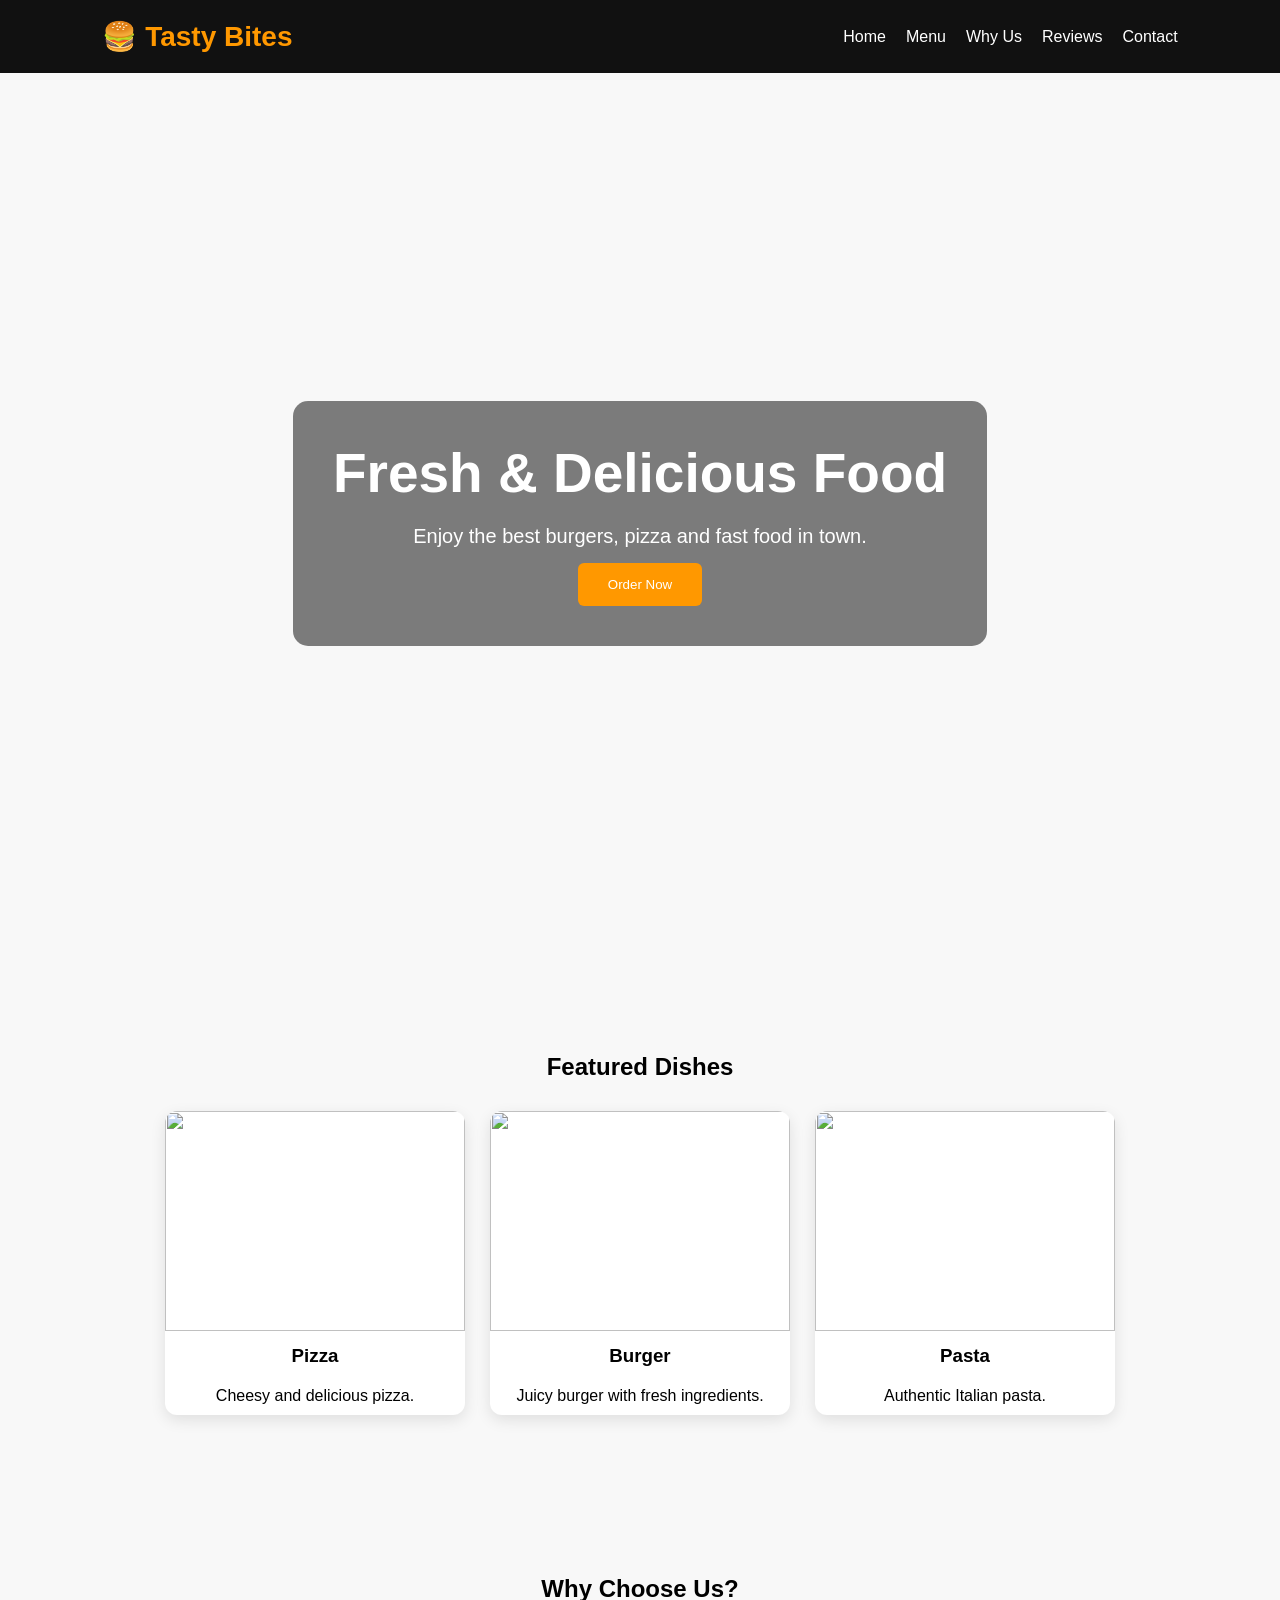
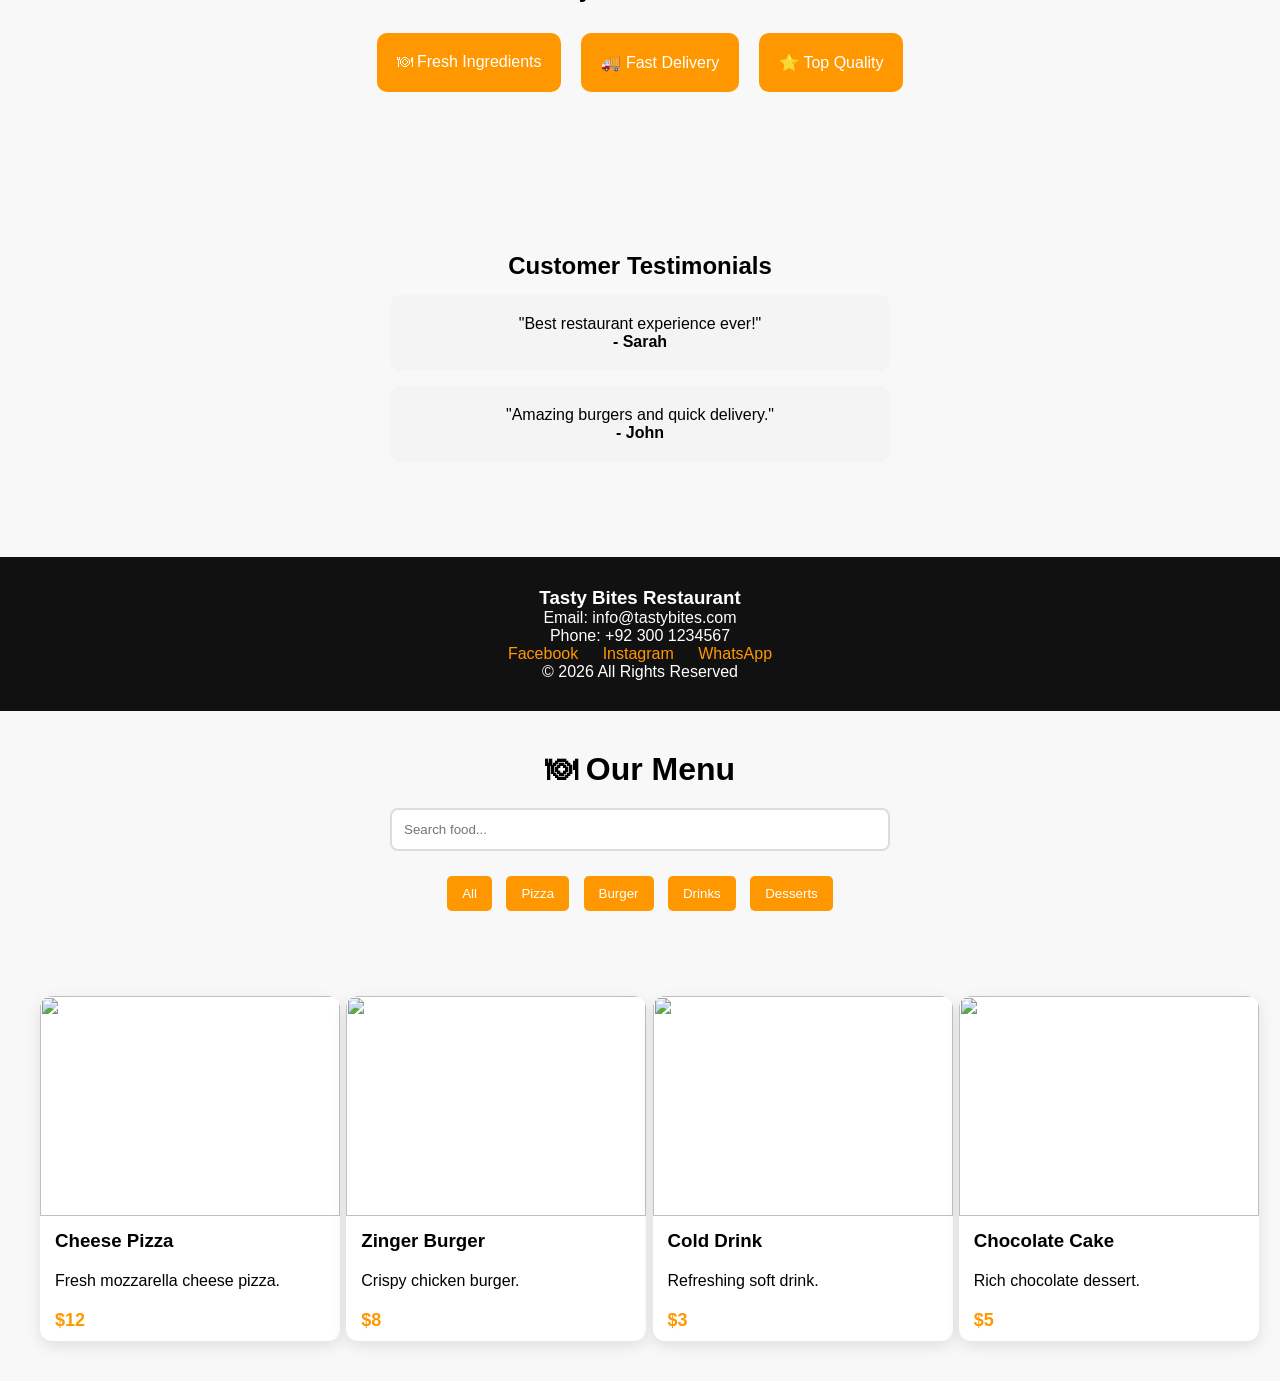
==== index.html @ b4382f6a "Add files via upload" ====
<!DOCTYPE html>
<html lang="en">
<head>
<meta charset="UTF-8">
<meta name="viewport" content="width=device-width, initial-scale=1.0">
<title>Tasty Bites Restaurant</title>
<link rel="stylesheet" href="style.css">
</head>
<body>

<nav class="navbar">
    <div class="logo">🍔 Tasty Bites</div>

    <ul class="nav-links">
        <li><a href="#home">Home</a></li>
        <li><a href="#dishes">Menu</a></li>
        <li><a href="#about">Why Us</a></li>
        <li><a href="#reviews">Reviews</a></li>
        <li><a href="#contact">Contact</a></li>
    </ul>

    <div class="menu-btn">☰</div>
</nav>

<section class="hero" id="home">
    <div class="hero-content">
        <h1>Fresh & Delicious Food</h1>
        <p>Enjoy the best burgers, pizza and fast food in town.</p>
        <button class="btn">Order Now</button>
    </div>
</section>

<section class="featured" id="dishes">
    <h2>Featured Dishes</h2>

    <div class="cards">

        <div class="card">
            <img src="https://images.unsplash.com/photo-1513104890138-7c749659a591?w=600">
            <h3>Pizza</h3>
            <p>Cheesy and delicious pizza.</p>
        </div>

        <div class="card">
            <img src="https://images.unsplash.com/photo-1568901346375-23c9450c58cd?w=600">
            <h3>Burger</h3>
            <p>Juicy burger with fresh ingredients.</p>
        </div>

        <div class="card">
            <img src="https://images.unsplash.com/photo-1626082927389-6cd097cdc6ec?w=600">
            <h3>Pasta</h3>
            <p>Authentic Italian pasta.</p>
        </div>

    </div>
</section>

<section class="why-us" id="about">
    <h2>Why Choose Us?</h2>

    <div class="features">
        <div class="feature">🍽 Fresh Ingredients</div>
        <div class="feature">🚚 Fast Delivery</div>
        <div class="feature">⭐ Top Quality</div>
    </div>
</section>

<section class="testimonials" id="reviews">
    <h2>Customer Testimonials</h2>

    <div class="review">
        <p>"Best restaurant experience ever!"</p>
        <h4>- Sarah</h4>
    </div>

    <div class="review">
        <p>"Amazing burgers and quick delivery."</p>
        <h4>- John</h4>
    </div>
</section>

<footer id="contact">
    <h3>Tasty Bites Restaurant</h3>
    <p>Email: info@tastybites.com</p>
    <p>Phone: +92 300 1234567</p>

    <div class="social">
        <a href="#">Facebook</a>
        <a href="#">Instagram</a>
        <a href="#">WhatsApp</a>
    </div>

    <p>© 2026 All Rights Reserved</p>
</footer>

<header>
    <h1>🍽 Our Menu</h1>

    <input type="text" id="search" placeholder="Search food...">

    <div class="filter-buttons">
        <button onclick="filterMenu('all')">All</button>
        <button onclick="filterMenu('pizza')">Pizza</button>
        <button onclick="filterMenu('burger')">Burger</button>
        <button onclick="filterMenu('drink')">Drinks</button>
        <button onclick="filterMenu('dessert')">Desserts</button>
    </div>
</header>

<section class="menu-container">

    <div class="card pizza">
        <img src="https://images.unsplash.com/photo-1513104890138-7c749659a591?w=600" alt="">
        <h3>Cheese Pizza</h3>
        <p>Fresh mozzarella cheese pizza.</p>
        <span>$12</span>
    </div>

    <div class="card burger">
        <img src="https://images.unsplash.com/photo-1568901346375-23c9450c58cd?w=600" alt="">
        <h3>Zinger Burger</h3>
        <p>Crispy chicken burger.</p>
        <span>$8</span>
    </div>

    <div class="card drink">
        <img src="https://images.unsplash.com/photo-1544145945-f90425340c7e?w=600" alt="">
        <h3>Cold Drink</h3>
        <p>Refreshing soft drink.</p>
        <span>$3</span>
    </div>

    <div class="card dessert">
        <img src="https://images.unsplash.com/photo-1551024506-0bccd828d307?w=600" alt="">
        <h3>Chocolate Cake</h3>
        <p>Rich chocolate dessert.</p>
        <span>$5</span>
    </div>

</section>



<script src="script.js"></script>

</body>
</html>
---- style.css ----
*{
margin:0;
padding:0;
box-sizing:border-box;
font-family:Arial,sans-serif;
}

html{
scroll-behavior:smooth;
}

.navbar{
display:flex;
justify-content:space-between;
align-items:center;
padding:20px 8%;
background:#111;
color:#fff;
position:sticky;
top:0;
z-index:100;
}

.logo{
font-size:28px;
font-weight:bold;
color:#ff9800;
}

.nav-links{
display:flex;
list-style:none;
gap:20px;
}

.nav-links a{
color:white;
text-decoration:none;
transition:.3s;
}

.nav-links a:hover{
color:#ff9800;
}

.menu-btn{
display:none;
font-size:28px;
cursor:pointer;
}

.hero{
height:100vh;
background:url("https://images.unsplash.com/photo-1504674900247-0877df9cc836?w=1200") center/cover;
display:flex;
justify-content:center;
align-items:center;
text-align:center;
color:white;
}

.hero-content{
background:rgba(0,0,0,.5);
padding:40px;
border-radius:15px;
animation:fadeIn 1.2s ease;
}

.hero h1{
font-size:55px;
}

.hero p{
margin:15px 0;
font-size:20px;
}

.btn{
padding:14px 30px;
background:#ff9800;
border:none;
border-radius:6px;
color:white;
cursor:pointer;
transition:.3s;
}

.btn:hover{
transform:translateY(-5px);
box-shadow:0 10px 20px rgba(255,152,0,.4);
}

.featured,
.why-us,
.testimonials{
padding:80px 8%;
text-align:center;
}

.cards{
display:flex;
gap:25px;
justify-content:center;
flex-wrap:wrap;
margin-top:30px;
}

.card{
width:300px;
background:white;
border-radius:12px;
overflow:hidden;
box-shadow:0 5px 15px rgba(0,0,0,.1);
transition:.4s;
}

.card:hover{
transform:translateY(-10px);
box-shadow:0 15px 25px rgba(0,0,0,.2);
}

.card img{
width:100%;
height:220px;
object-fit:cover;
transition:.4s;
}

.card:hover img{
transform:scale(1.1);
}

.card h3,
.card p{
padding:10px;
}

.features{
display:flex;
justify-content:center;
gap:20px;
flex-wrap:wrap;
margin-top:30px;
}

.feature{
background:#ff9800;
padding:20px;
border-radius:10px;
color:white;
}

.review{
background:#f4f4f4;
max-width:500px;
margin:15px auto;
padding:20px;
border-radius:10px;
}

footer{
background:#111;
color:white;
text-align:center;
padding:30px;
}

.social a{
color:#ff9800;
margin:0 10px;
text-decoration:none;
}

@keyframes fadeIn{
from{
opacity:0;
transform:translateY(30px);
}
to{
opacity:1;
transform:translateY(0);
}
}

@media(max-width:768px){

.menu-btn{
display:block;
}

.nav-links{
display:none;
flex-direction:column;
position:absolute;
top:70px;
right:20px;
background:#222;
padding:20px;
border-radius:10px;
}

.nav-links.active{
display:flex;
}

.hero h1{
font-size:36px;
}
}
*{
margin:0;
padding:0;
box-sizing:border-box;
font-family:Arial,sans-serif;
}

body{
background:#f8f8f8;
}

header{
text-align:center;
padding:40px 20px;
}

h1{
margin-bottom:20px;
}

#search{
width:80%;
max-width:500px;
padding:12px;
border:2px solid #ddd;
border-radius:8px;
margin-bottom:20px;
}

#search:focus{
outline:none;
border-color:#ff9800;
}

.filter-buttons button{
padding:10px 15px;
margin:5px;
border:none;
background:#ff9800;
color:white;
border-radius:5px;
cursor:pointer;
transition:.3s;
}

.filter-buttons button:hover{
background:#111;
}

.menu-container{
display:grid;
grid-template-columns:repeat(auto-fit,minmax(280px,1fr));
gap:25px;
padding:40px;
}

.card{
background:white;
border-radius:12px;
overflow:hidden;
box-shadow:0 5px 15px rgba(0,0,0,.1);
transition:.4s;
}

.card:hover{
transform:translateY(-10px);
box-shadow:0 15px 25px rgba(0,0,0,.2);
}

.card img{
width:100%;
height:220px;
object-fit:cover;
transition:.4s;
}

.card:hover img{
transform:scale(1.08);
}

.card h3,
.card p,
.card span{
padding:10px 15px;
}

.card span{
display:block;
font-weight:bold;
color:#ff9800;
font-size:18px;
}
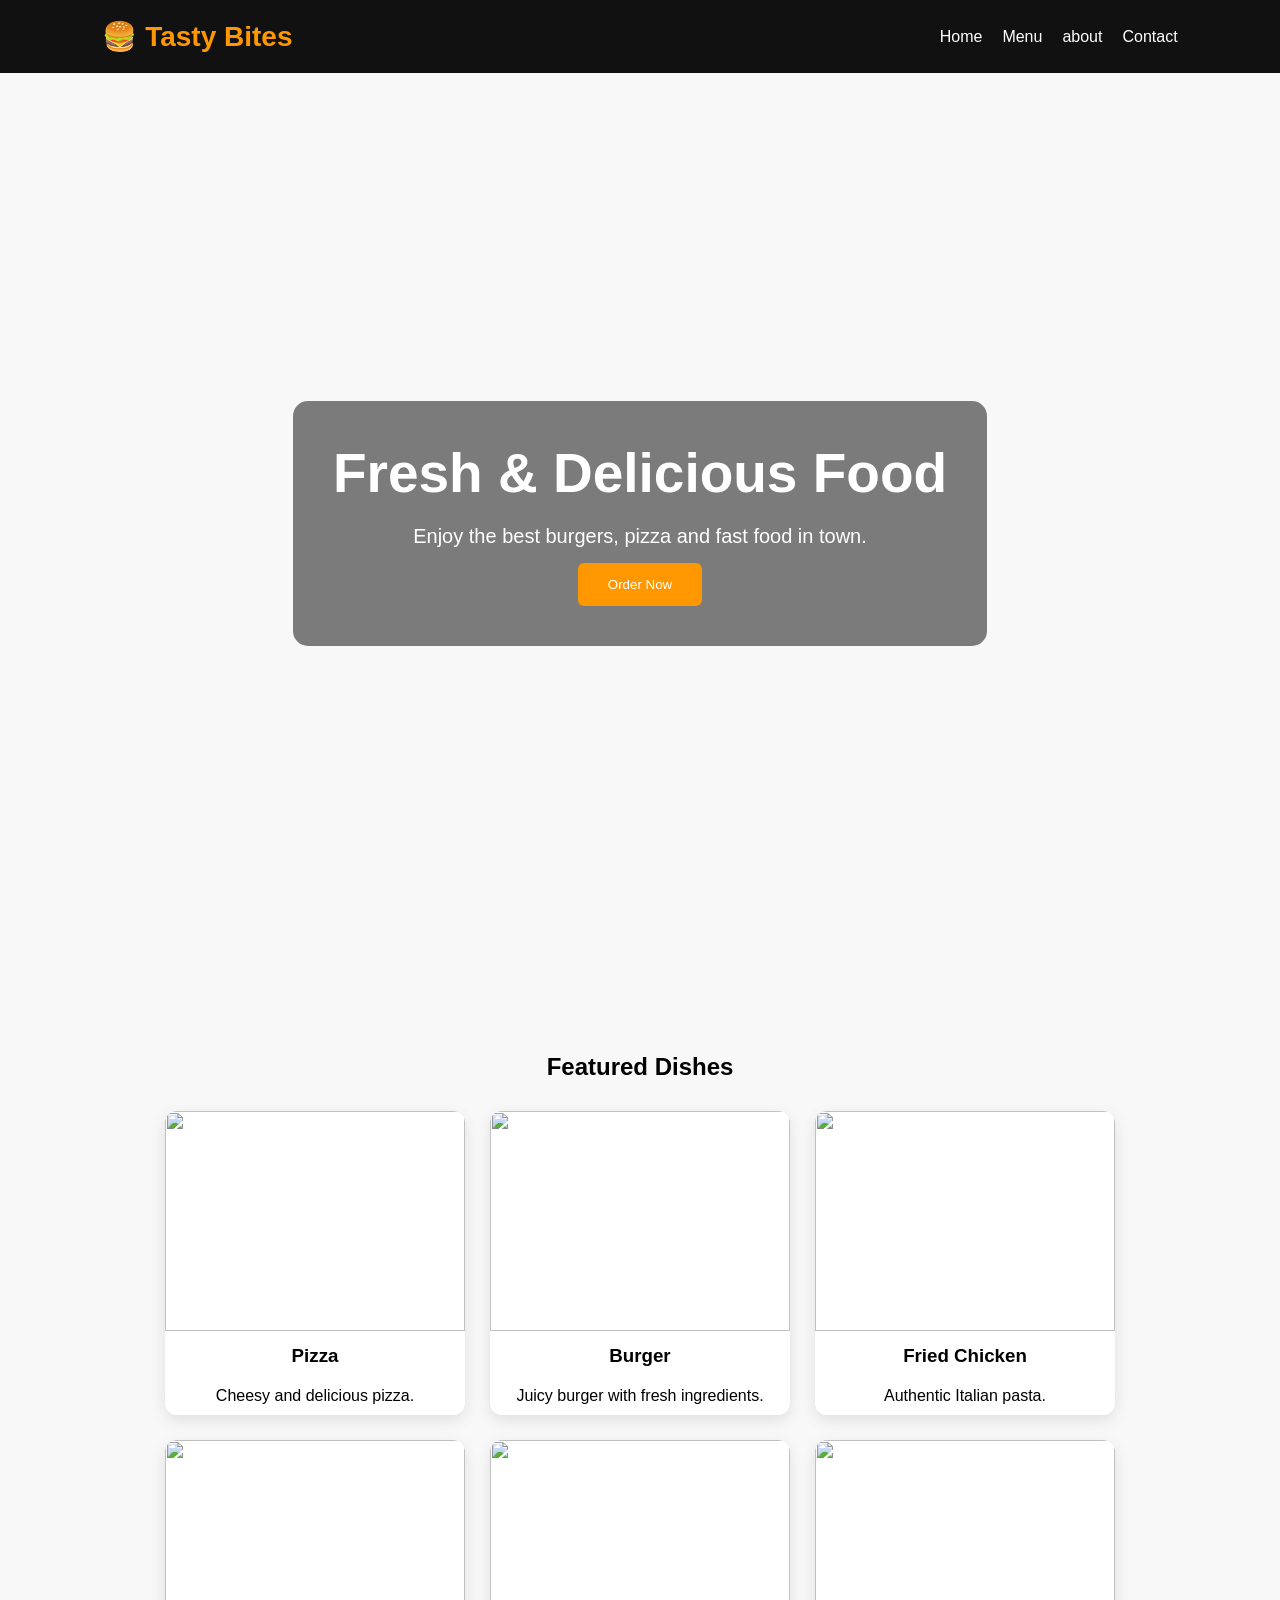
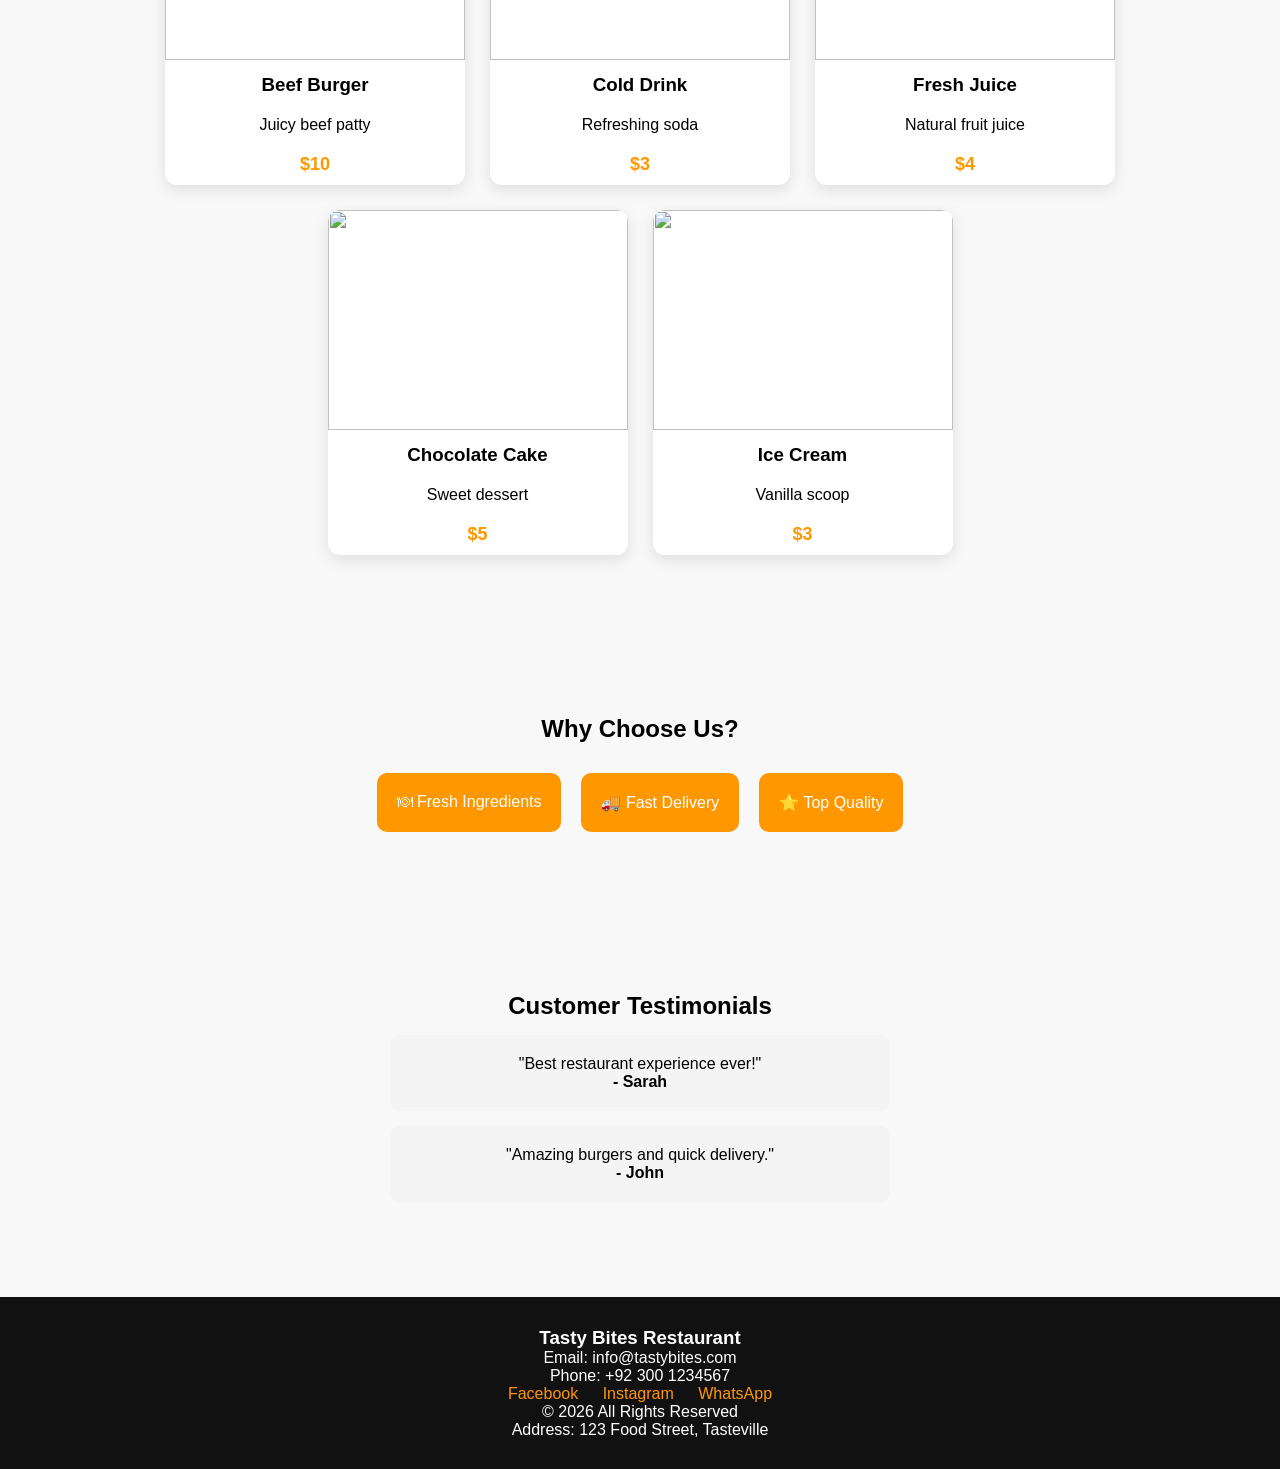
==== commit 4ca5c96b: "Add files via upload" ====
--- a/index.html
+++ b/index.html
@@ -1,148 +1,140 @@
 <!DOCTYPE html>
 <html lang="en">
+
 <head>
-<meta charset="UTF-8">
-<meta name="viewport" content="width=device-width, initial-scale=1.0">
-<title>Tasty Bites Restaurant</title>
-<link rel="stylesheet" href="style.css">
+    <meta charset="UTF-8">
+    <meta name="viewport" content="width=device-width, initial-scale=1.0">
+    <title>Tasty Bites Restaurant</title>
+    <link rel="stylesheet" href="style.css">
 </head>
+
 <body>
 
-<nav class="navbar">
-    <div class="logo">🍔 Tasty Bites</div>
+    <nav class="navbar">
+        <div class="logo">🍔 Tasty Bites</div>
 
-    <ul class="nav-links">
-        <li><a href="#home">Home</a></li>
-        <li><a href="#dishes">Menu</a></li>
-        <li><a href="#about">Why Us</a></li>
-        <li><a href="#reviews">Reviews</a></li>
-        <li><a href="#contact">Contact</a></li>
-    </ul>
+        <ul class="nav-links">
+            <li><a href="index.html">Home</a></li>
+            <li><a href="menu.html">Menu</a></li>
+            <li><a href="about.html">about</a></li>
+            <li><a href="contact.html">Contact</a></li>
+        </ul>
 
-    <div class="menu-btn">☰</div>
-</nav>
+        <div class="menu-btn">☰</div>
+    </nav>
 
-<section class="hero" id="home">
-    <div class="hero-content">
-        <h1>Fresh & Delicious Food</h1>
-        <p>Enjoy the best burgers, pizza and fast food in town.</p>
-        <button class="btn">Order Now</button>
-    </div>
-</section>
+    <section class="hero" id="home">
+        <div class="hero-content">
+            <h1>Fresh & Delicious Food</h1>
+            <p>Enjoy the best burgers, pizza and fast food in town.</p>
+             <button class="btn">Order Now</button> 
+             
+        </div>
+    </section>
 
-<section class="featured" id="dishes">
-    <h2>Featured Dishes</h2>
+    <section class="featured" id="dishes">
+        <h2>Featured Dishes</h2>
 
-    <div class="cards">
+        <div class="cards">
+
+            <div class="card">
+                <img src="https://images.unsplash.com/photo-1513104890138-7c749659a591?w=600">
+                <h3>Pizza</h3>
+                <p>Cheesy and delicious pizza.</p>
+            </div>
+
+            <div class="card">
+                <img src="https://images.unsplash.com/photo-1568901346375-23c9450c58cd?w=600">
+                <h3>Burger</h3>
+                <p>Juicy burger with fresh ingredients.</p>
+            </div>
+
+            <div class="card">
+                <img src="https://images.unsplash.com/photo-1626082927389-6cd097cdc6ec?w=600">
+                <h3>Fried Chicken</h3>
+                <p>Authentic Italian pasta.</p>
+            </div>
 
         <div class="card">
-            <img src="https://images.unsplash.com/photo-1513104890138-7c749659a591?w=600">
-            <h3>Pizza</h3>
-            <p>Cheesy and delicious pizza.</p>
+            <img src="https://images.unsplash.com/photo-1550547660-d9450f859349?w=600">
+            <h3>Beef Burger</h3>
+            <p>Juicy beef patty</p>
+            <span>$10</span>
+        </div>
+
+      
+        <div class="card">
+            <img src="https://images.unsplash.com/photo-1544145945-f90425340c7e?w=600">
+            <h3>Cold Drink</h3>
+            <p>Refreshing soda</p>
+            <span>$3</span>
         </div>
 
         <div class="card">
-            <img src="https://images.unsplash.com/photo-1568901346375-23c9450c58cd?w=600">
-            <h3>Burger</h3>
-            <p>Juicy burger with fresh ingredients.</p>
+            <img src="https://images.unsplash.com/photo-1528823872057-9c018a7a7553?w=600">
+            <h3>Fresh Juice</h3>
+            <p>Natural fruit juice</p>
+            <span>$4</span>
+        </div>
+
+      
+        <div class="card">
+            <img src="https://images.unsplash.com/photo-1551024506-0bccd828d307?w=600">
+            <h3>Chocolate Cake</h3>
+            <p>Sweet dessert</p>
+            <span>$5</span>
         </div>
 
         <div class="card">
-            <img src="https://images.unsplash.com/photo-1626082927389-6cd097cdc6ec?w=600">
-            <h3>Pasta</h3>
-            <p>Authentic Italian pasta.</p>
+            <img src="https://images.unsplash.com/photo-1488477181946-6428a0291777?w=600">
+            <h3>Ice Cream</h3>
+            <p>Vanilla scoop</p>
+            <span>$3</span>
         </div>
 
     </div>
-</section>
+    </section>
 
-<section class="why-us" id="about">
-    <h2>Why Choose Us?</h2>
+    <section class="why-us" id="about">
+        <h2>Why Choose Us?</h2>
 
-    <div class="features">
-        <div class="feature">🍽 Fresh Ingredients</div>
-        <div class="feature">🚚 Fast Delivery</div>
-        <div class="feature">⭐ Top Quality</div>
-    </div>
-</section>
+        <div class="features">
+            <div class="feature">🍽 Fresh Ingredients</div>
+            <div class="feature">🚚 Fast Delivery</div>
+            <div class="feature">⭐ Top Quality</div>
+        </div>
+    </section>
 
-<section class="testimonials" id="reviews">
-    <h2>Customer Testimonials</h2>
+    <section class="testimonials" id="reviews">
+        <h2>Customer Testimonials</h2>
 
-    <div class="review">
-        <p>"Best restaurant experience ever!"</p>
-        <h4>- Sarah</h4>
-    </div>
+        <div class="review">
+            <p>"Best restaurant experience ever!"</p>
+            <h4>- Sarah</h4>
+        </div>
 
-    <div class="review">
-        <p>"Amazing burgers and quick delivery."</p>
-        <h4>- John</h4>
-    </div>
-</section>
+        <div class="review">
+            <p>"Amazing burgers and quick delivery."</p>
+            <h4>- John</h4>
+        </div>
+    </section>
 
-<footer id="contact">
-    <h3>Tasty Bites Restaurant</h3>
-    <p>Email: info@tastybites.com</p>
-    <p>Phone: +92 300 1234567</p>
+    <footer id="contact">
+        <h3>Tasty Bites Restaurant</h3>
+        <p>Email: info@tastybites.com</p>
+        <p>Phone: +92 300 1234567</p>
 
-    <div class="social">
-        <a href="#">Facebook</a>
-        <a href="#">Instagram</a>
-        <a href="#">WhatsApp</a>
-    </div>
+        <div class="social">
+            <a href="#">Facebook</a>
+            <a href="#">Instagram</a>
+            <a href="#">WhatsApp</a>
+        </div>
 
-    <p>© 2026 All Rights Reserved</p>
-</footer>
-
-<header>
-    <h1>🍽 Our Menu</h1>
-
-    <input type="text" id="search" placeholder="Search food...">
-
-    <div class="filter-buttons">
-        <button onclick="filterMenu('all')">All</button>
-        <button onclick="filterMenu('pizza')">Pizza</button>
-        <button onclick="filterMenu('burger')">Burger</button>
-        <button onclick="filterMenu('drink')">Drinks</button>
-        <button onclick="filterMenu('dessert')">Desserts</button>
-    </div>
-</header>
-
-<section class="menu-container">
-
-    <div class="card pizza">
-        <img src="https://images.unsplash.com/photo-1513104890138-7c749659a591?w=600" alt="">
-        <h3>Cheese Pizza</h3>
-        <p>Fresh mozzarella cheese pizza.</p>
-        <span>$12</span>
-    </div>
-
-    <div class="card burger">
-        <img src="https://images.unsplash.com/photo-1568901346375-23c9450c58cd?w=600" alt="">
-        <h3>Zinger Burger</h3>
-        <p>Crispy chicken burger.</p>
-        <span>$8</span>
-    </div>
-
-    <div class="card drink">
-        <img src="https://images.unsplash.com/photo-1544145945-f90425340c7e?w=600" alt="">
-        <h3>Cold Drink</h3>
-        <p>Refreshing soft drink.</p>
-        <span>$3</span>
-    </div>
-
-    <div class="card dessert">
-        <img src="https://images.unsplash.com/photo-1551024506-0bccd828d307?w=600" alt="">
-        <h3>Chocolate Cake</h3>
-        <p>Rich chocolate dessert.</p>
-        <span>$5</span>
-    </div>
-
-</section>
-
-
-
-<script src="script.js"></script>
+        <p>© 2026 All Rights Reserved</p>
+        <p>Address: 123 Food Street, Tasteville</p>
+    </footer>
+        <script src="script.js"></script>
 
 </body>
+
 </html>
